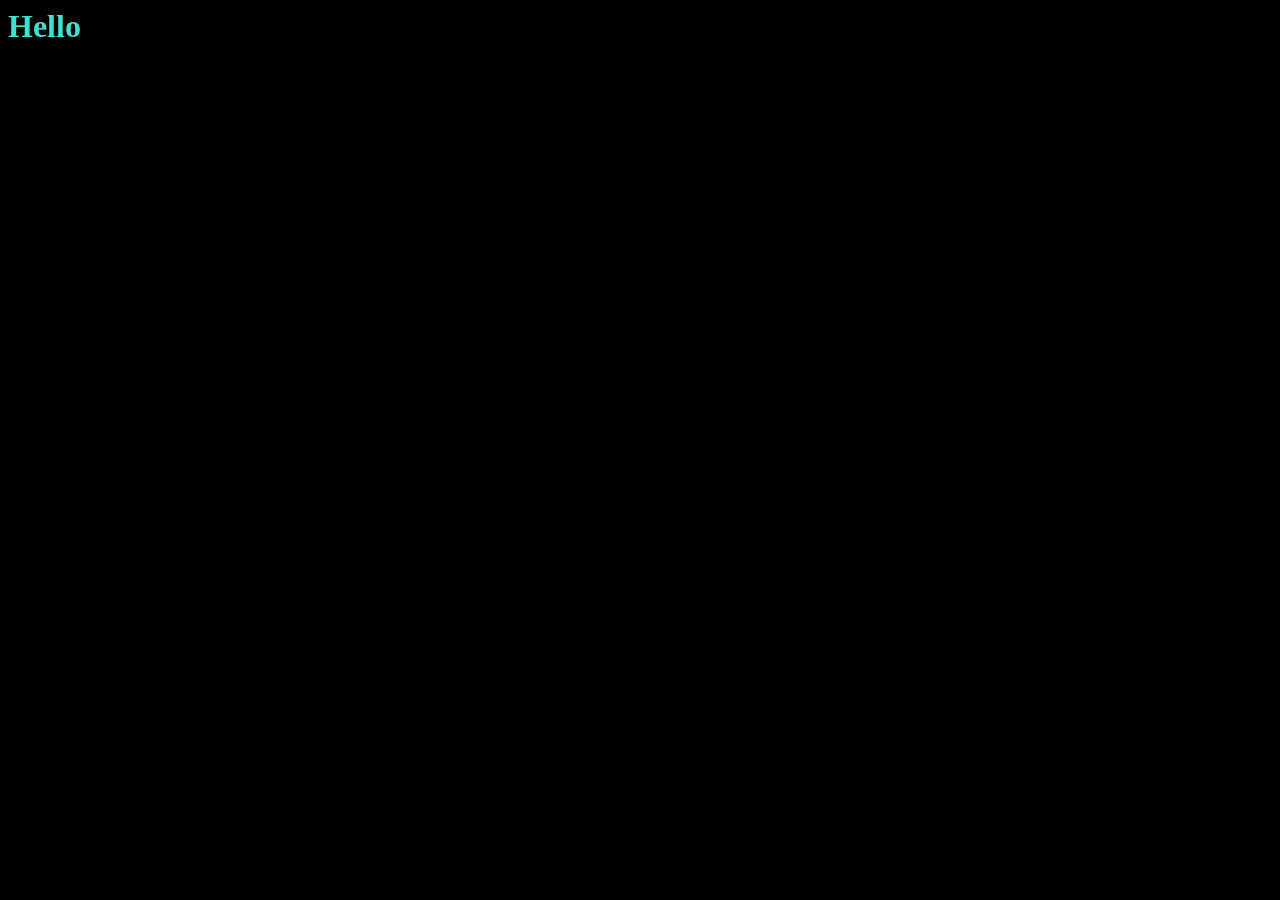
==== index.html @ 51aece28 "test" ====
<html lang="en">
  <head>
    <style>
      body {
      background-color: black;
      }
    </style>
    <h1>
      Hello
      <style>
        body {
        color: turquoise;
        }
      </style>
    </h1>
  </head>
</html>
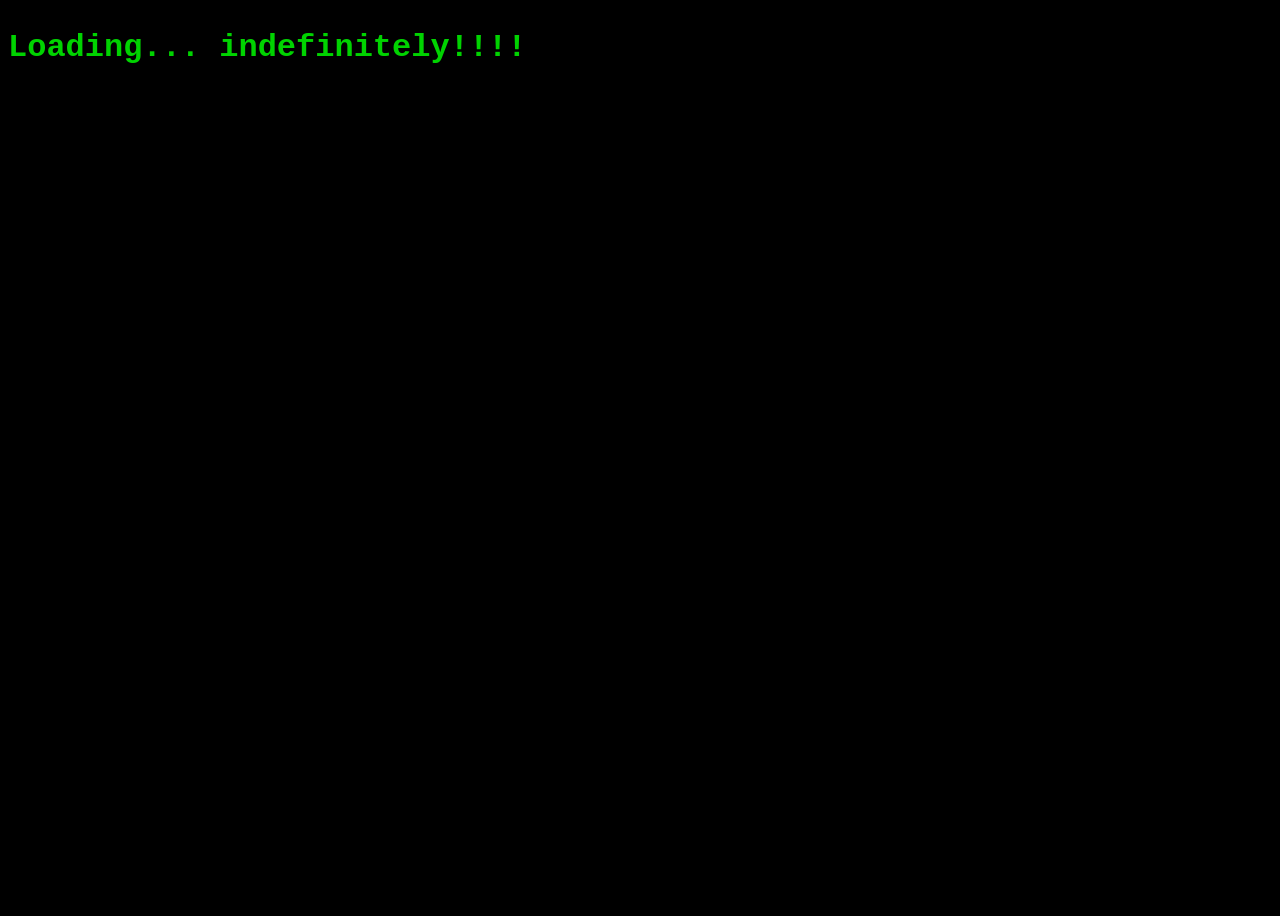
==== commit 1a482c94: "Current working "Underconstruction Page" till final design is decided" ====
--- a/index.html
+++ b/index.html
@@ -1,17 +1,10 @@
+<!DOCTYPE html>
 <html lang="en">
-  <head>
-    <style>
-      body {
-      background-color: black;
-      }
-    </style>
-    <h1>
-      Hello
-      <style>
-        body {
-        color: turquoise;
-        }
-      </style>
-    </h1>
+  <head> 
+    <link rel="stylesheet" href="css/style.css">
   </head>
+  <body>
+    <h1>Loading... indefinitely!!!!</h1>
+    <script src="js/script.js"></script>
+  </body>
 </html>
--- a/css/style.css
+++ b/css/style.css
@@ -0,0 +1,30 @@
+body {
+    font-family: 'Courier New';
+    background-color: rgb(0, 0, 0);
+    display: inline-block;
+    height: 100vh;
+    overflow: hidden;
+}
+
+h1 {
+    position: relative;
+    color: rgb(0, 211, 0);
+    display: inline-block;
+    width: 100%;
+    
+    /*Source: https://www.youtube.com/watch?v=yefgBA1CecI*/
+    white-space: nowrap;
+    overflow: hidden;
+    animation: 
+        typing 4s steps(27),
+        cursor .6s step-end infinite alternate;
+    animation-iteration-count: infinite;
+}
+
+@keyframes cursor{
+    50% { border-color: transparent }
+} /*Source: https://www.youtube.com/watch?v=yefgBA1CecI*/ 
+
+@keyframes typing {
+    from { width: 0 }
+} /*Source:  https://www.youtube.com/watch?v=yefgBA1CecI*/
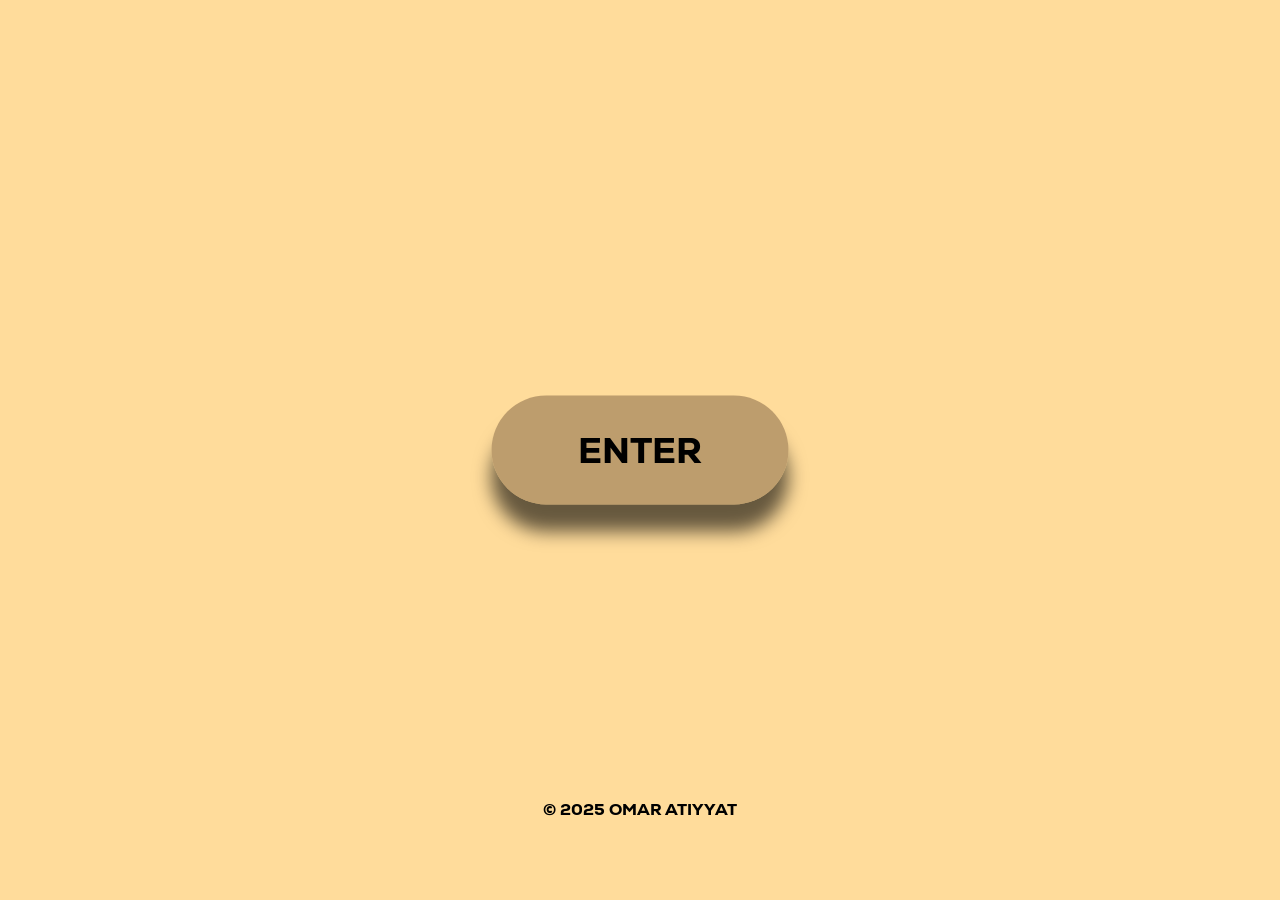
==== commit b5186af6: "Created "Work In Progress" Branch to stage changes" ====
--- a/index.html
+++ b/index.html
@@ -1,10 +1,29 @@
 <!DOCTYPE html>
 <html lang="en">
-  <head> 
+<body>
+    <div id="initialButtonContainer">  <button id="revealButton">ENTER</button>
+    </div>
+
+    <div id="hiddenButtonsContainer">
+      <div style="display: flex; justify-content: center; align-items: center; position: absolute; top: 25%; left: 25%; transform: translate(-50%, -50%);">
+        <button class="hiddenButton"><a href="pages/about.html" style="text-decoration: none; color: inherit;">ABOUT</a></button>
+      </div>
+      <div style="display: flex; justify-content: center; align-items: center; position: absolute; top: 25%; left: 75%; transform: translate(-50%, -50%);">
+        <button class="hiddenButton"><a href="pages/projects.html" style="text-decoration: none; color: inherit;">PROJECTS</a></button>
+      </div>
+      <div style="display: flex; justify-content: center; align-items: center; position: absolute; top: 75%; left: 25%; transform: translate(-50%, -50%);">
+        <button class="hiddenButton"><a href="pages/links.html" style="text-decoration: none; color: inherit;">LINKS</a></button>
+      </div>
+      <div style="display: flex; justify-content: center; align-items: center; position: absolute; top: 75%; left: 75%; transform: translate(-50%, -50%);">
+        <button class="hiddenButton"><a href="pages/resume.html" style="text-decoration: none; color: inherit;">RESUME</a></button>
+      </div>
+    </div>
+    
+    <div style="display: flex; justify-content: center; align-items: center; position: absolute; top: 90%; left: 50%; transform: translate(-50%, -50%); font-size: 1.2vh;">
+      <h2 style="display: flex">© 2025 OMAR ATIYYAT</h2>
+    </div>
+    <button class="back">🠈</button>
     <link rel="stylesheet" href="css/style.css">
-  </head>
-  <body>
-    <h1>Loading... indefinitely!!!!</h1>
     <script src="js/script.js"></script>
-  </body>
+</body>
 </html>
--- a/css/style.css
+++ b/css/style.css
@@ -1,30 +1,94 @@
-body {
-    font-family: 'Courier New';
-    background-color: rgb(0, 0, 0);
-    display: inline-block;
-    height: 100vh;
-    overflow: hidden;
+@font-face {
+    font-family: 'Nexa';
+    src: url(/fonts/Nexa-Heavy.ttf);
 }
 
-h1 {
-    position: relative;
-    color: rgb(0, 211, 0);
-    display: inline-block;
-    width: 100%;
-    
-    /*Source: https://www.youtube.com/watch?v=yefgBA1CecI*/
-    white-space: nowrap;
-    overflow: hidden;
-    animation: 
-        typing 4s steps(27),
-        cursor .6s step-end infinite alternate;
-    animation-iteration-count: infinite;
+body {
+    font-family: 'Nexa';
+    background-color: rgb(255, 220, 155);
+    margin: 0;
+    height: 100%;
 }
 
-@keyframes cursor{
-    50% { border-color: transparent }
-} /*Source: https://www.youtube.com/watch?v=yefgBA1CecI*/ 
 
-@keyframes typing {
-    from { width: 0 }
-} /*Source:  https://www.youtube.com/watch?v=yefgBA1CecI*/+button {
+    background-color: rgba(153, 122, 84, 0.649);
+    font-family: 'Nexa';
+    font-size: 4vh; 
+    border-radius: 10vh;
+    min-width: 33vh;
+    min-height: 10vh;
+    padding: 3vh 4vh;
+    transition: background-color 0.3s ease, box-shadow 0.2s ease;
+    border: none;
+    box-sizing: border-box;
+    box-shadow: 0vh 3vh 2vh rgba(0, 0, 0, .6);
+}
+
+button:hover {
+    background-color: rgb(153, 122, 84);
+    animation: bounce 0.325s;
+    animation-iteration-count: 1; 
+    box-shadow: 0 6px 8px rgba(0, 0, 0, 0.15);
+}
+
+button:active {
+    background-color: rgba(153, 122, 84, 0.69);
+    transform: scale(0.95); 
+    box-shadow: 0 2px 4px rgba(0, 0, 0, 0.1); 
+    animation: none;
+    transition: 0.07s ease;
+}
+
+.back {
+    display: none;
+    font-size: 6vh;
+    background: none;
+    box-shadow: 0px 0px 0px;
+    top: 5%;
+    left: 5%;
+}
+
+.back:hover {
+    background: none;
+    box-shadow: 0px 0px 0px;
+}
+
+.back:active {
+    background: none;
+    box-shadow: 0px 0px 0px;
+}
+
+.hiddenButton {
+  display: none;
+}
+#initialButtonContainer {
+  display: flex;
+  justify-content: center;
+  align-items: center;
+  position: fixed;
+  top: 50%;
+  left: 50%;
+  transform: translate(-50%, -50%);
+}
+#hiddenButtonsContainer {}
+
+@keyframes bounce {
+    0% {
+      transform: scale(1);
+    }
+    25% {
+      transform: scale(1.03);
+    }
+    50% {
+      transform: scale(1); 
+    }
+    75% {
+      transform: scale(1.01);
+    }
+    100% {
+      transform: scale(1);
+    }
+}
+
+  
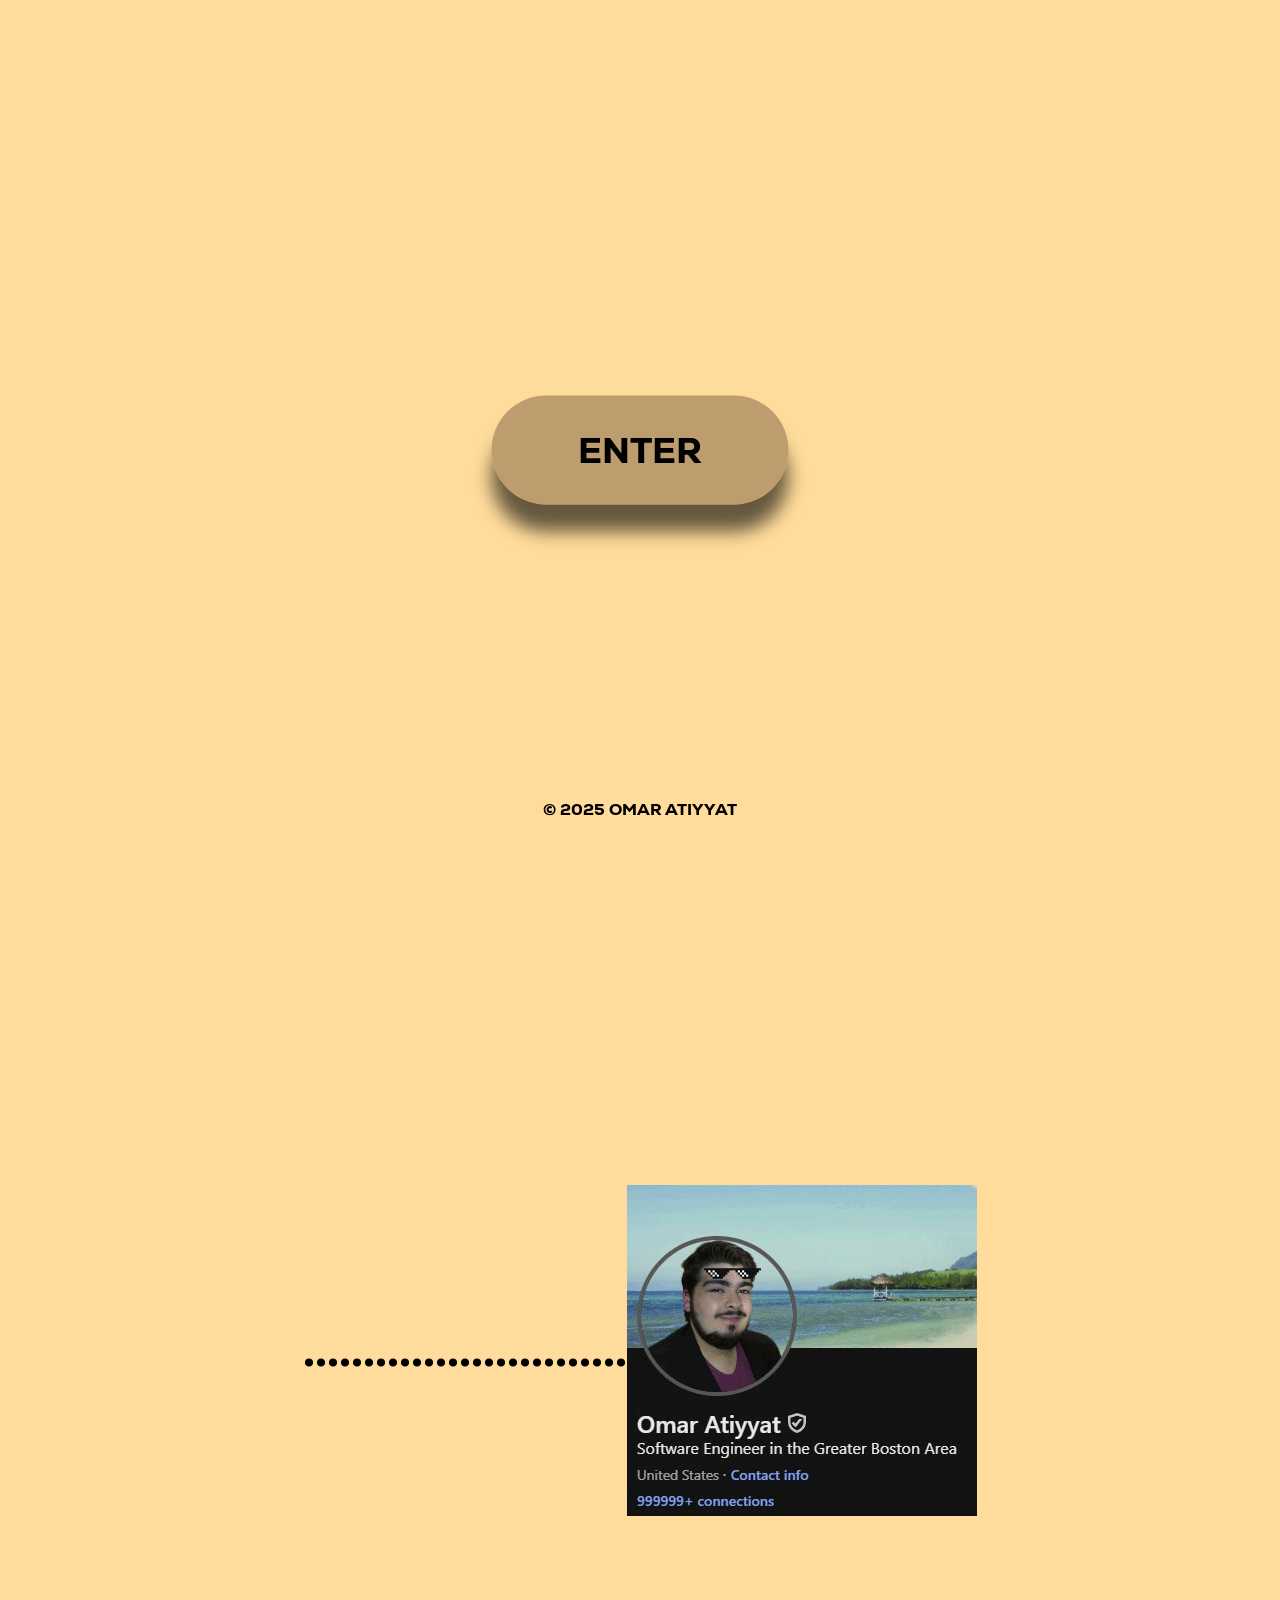
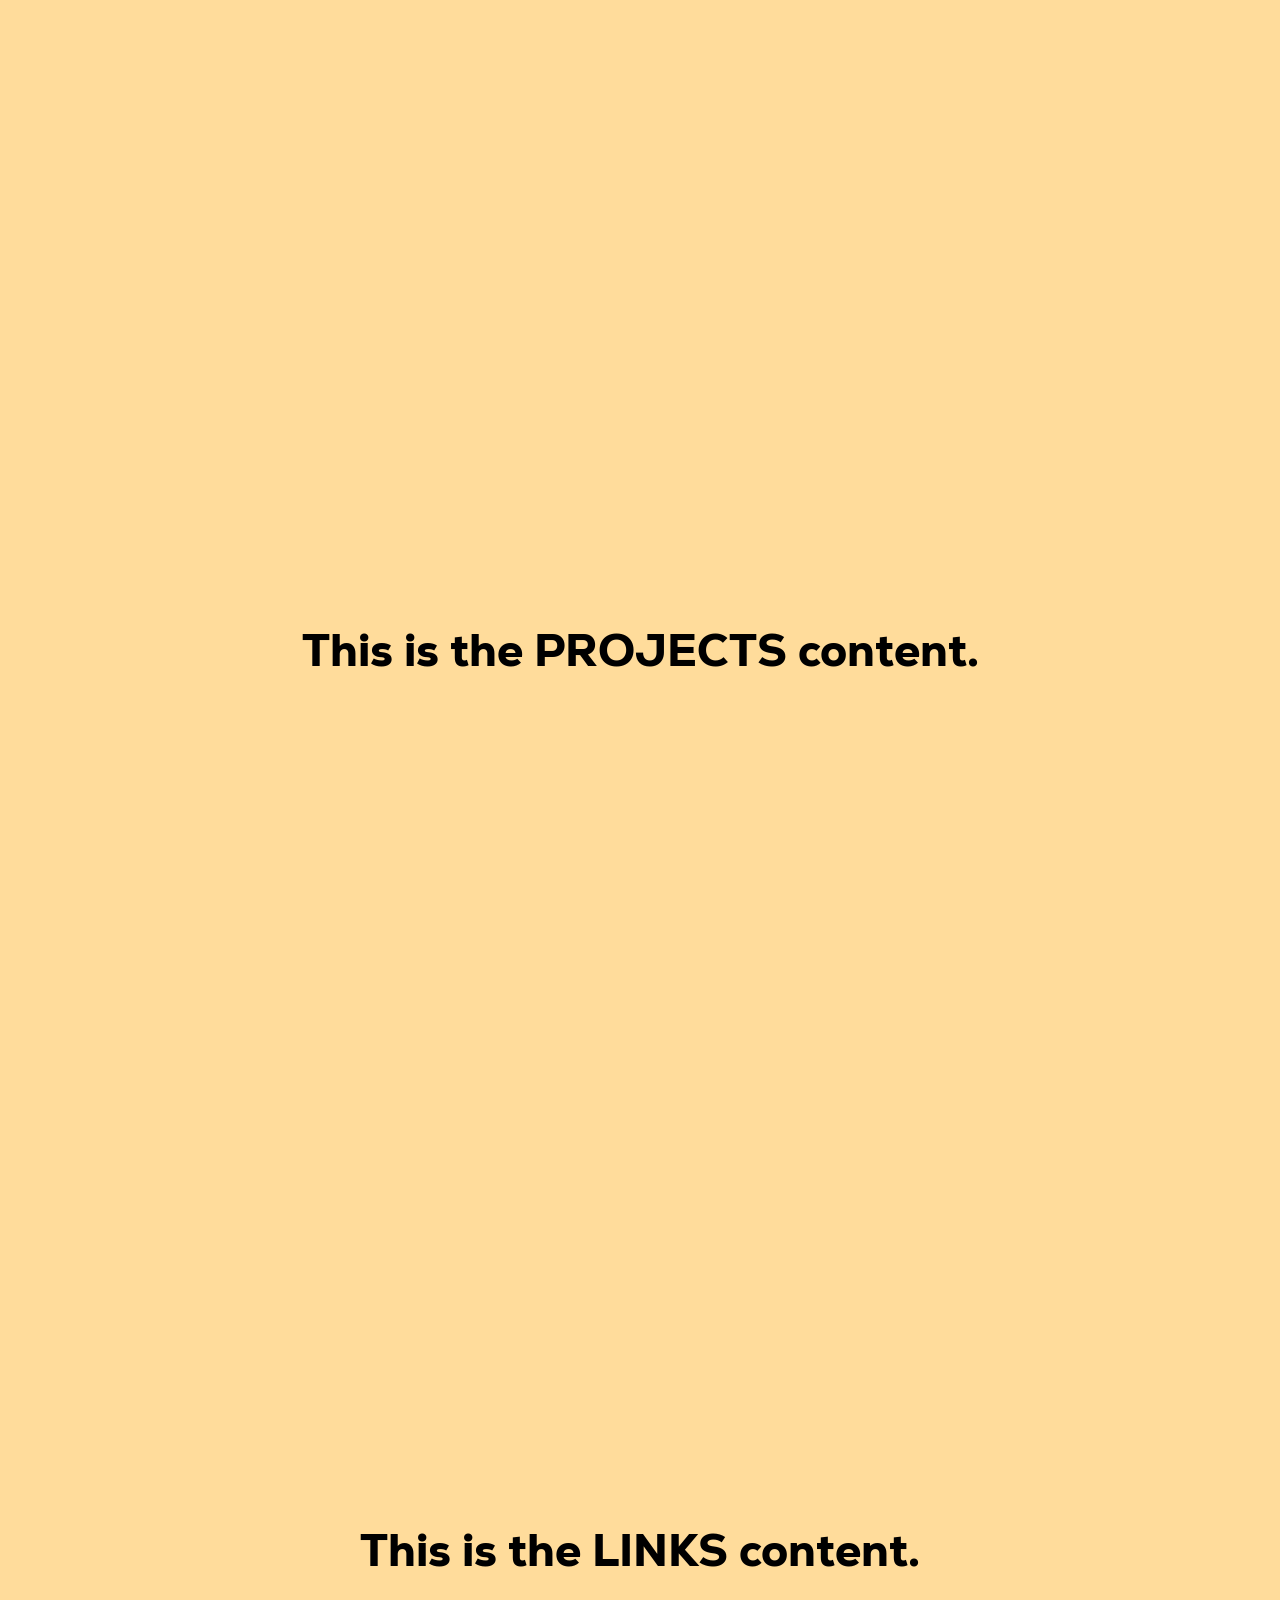
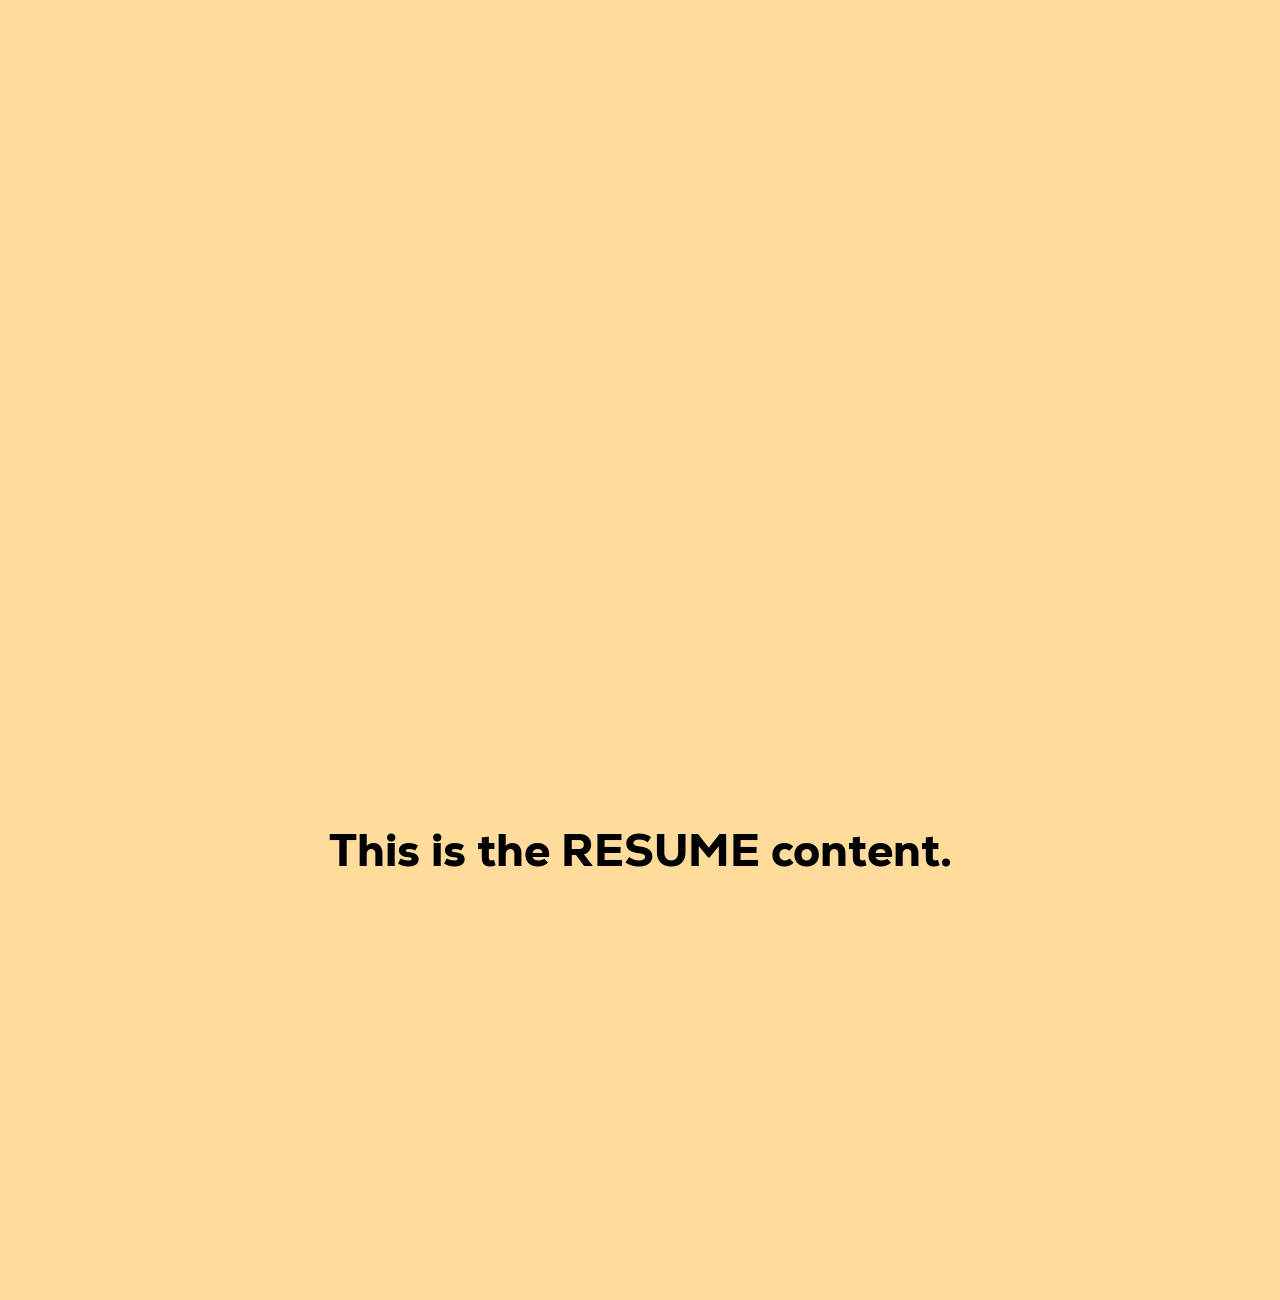
==== commit bac886d5: "Added sections for each button to direct too + Need to Populate spaces next" ====
--- a/index.html
+++ b/index.html
@@ -1,29 +1,51 @@
 <!DOCTYPE html>
 <html lang="en">
-<body>
-    <div id="initialButtonContainer">  <button id="revealButton">ENTER</button>
+<meta name="viewport" content="width=device-width, initial-scale=1.0">
+<body style="overflow: hidden;">
+    <div id="buttonsSpace" style="height: 100vh;"></div>
+
+    <div id="initialButtonContainer">
+        <button id="revealButton">ENTER</button>
     </div>
 
     <div id="hiddenButtonsContainer">
-      <div style="display: flex; justify-content: center; align-items: center; position: absolute; top: 25%; left: 25%; transform: translate(-50%, -50%);">
-        <button class="hiddenButton"><a href="pages/about.html" style="text-decoration: none; color: inherit;">ABOUT</a></button>
-      </div>
-      <div style="display: flex; justify-content: center; align-items: center; position: absolute; top: 25%; left: 75%; transform: translate(-50%, -50%);">
-        <button class="hiddenButton"><a href="pages/projects.html" style="text-decoration: none; color: inherit;">PROJECTS</a></button>
-      </div>
-      <div style="display: flex; justify-content: center; align-items: center; position: absolute; top: 75%; left: 25%; transform: translate(-50%, -50%);">
-        <button class="hiddenButton"><a href="pages/links.html" style="text-decoration: none; color: inherit;">LINKS</a></button>
-      </div>
-      <div style="display: flex; justify-content: center; align-items: center; position: absolute; top: 75%; left: 75%; transform: translate(-50%, -50%);">
-        <button class="hiddenButton"><a href="pages/resume.html" style="text-decoration: none; color: inherit;">RESUME</a></button>
-      </div>
+        <div class="hiddenButtonContainer" style="position: absolute; top: 50%; left: 50%; transform: translate(-50%, -50%);">
+            <button class="hiddenButton aboutButton">ABOUT</button>
+        </div>
+        <div class="hiddenButtonContainer" style="position: absolute; top: 50%; left: 50%; transform: translate(-50%, -50%);">
+            <button class="hiddenButton projectsButton">PROJECTS</button>
+        </div>
+        <div class="hiddenButtonContainer" style="position: absolute; top: 50%; left: 50%; transform: translate(-50%, -50%);">
+            <button class="hiddenButton linksButton">LINKS</button>
+        </div>
+        <div class="hiddenButtonContainer" style="position: absolute; top: 50%; left: 50%; transform: translate(-50%, -50%);">
+            <button class="hiddenButton resumeButton">RESUME</button>
+        </div>
     </div>
-    
-    <div style="display: flex; justify-content: center; align-items: center; position: absolute; top: 90%; left: 50%; transform: translate(-50%, -50%); font-size: 1.2vh;">
-      <h2 style="display: flex">© 2025 OMAR ATIYYAT</h2>
+
+    <div id="copyrightText" style="display: flex; justify-content: center; align-items: center; position: absolute; top: 90%; left: 50%; transform: translate(-50%, -50%); font-size: 1.2vh;">
+        <h2 style="display: flex">© 2025 OMAR ATIYYAT</h2>
     </div>
     <button class="back">🠈</button>
+
+    <div id="aboutContent" class="content-section">
+        <p>...........................</p>
+        <img src="Assets/testGif.gif">
+    </div>
+
+    <div id="projectsContent" class="content-section">
+        <p>This is the PROJECTS content.</p>
+    </div>
+
+    <div id="linksContent" class="content-section">
+        <p>This is the LINKS content.</p>
+    </div>
+
+    <div id="resumeContent" class="content-section">
+        <p>This is the RESUME content.</p>
+    </div>
+
     <link rel="stylesheet" href="css/style.css">
     <script src="js/script.js"></script>
 </body>
-</html>
+</html>
--- a/css/style.css
+++ b/css/style.css
@@ -1,67 +1,68 @@
 @font-face {
-    font-family: 'Nexa';
-    src: url(/fonts/Nexa-Heavy.ttf);
+  font-family: 'Nexa';
+  src: url(/fonts/Nexa-Heavy.ttf);
 }
 
 body {
-    font-family: 'Nexa';
-    background-color: rgb(255, 220, 155);
-    margin: 0;
-    height: 100%;
-}
-
+  font-family: 'Nexa';
+  background-color: rgb(255, 220, 155);
+  margin: 0;
+  height: 100%;
+}
 
 button {
-    background-color: rgba(153, 122, 84, 0.649);
-    font-family: 'Nexa';
-    font-size: 4vh; 
-    border-radius: 10vh;
-    min-width: 33vh;
-    min-height: 10vh;
-    padding: 3vh 4vh;
-    transition: background-color 0.3s ease, box-shadow 0.2s ease;
-    border: none;
-    box-sizing: border-box;
-    box-shadow: 0vh 3vh 2vh rgba(0, 0, 0, .6);
+  background-color: rgba(153, 122, 84, 0.649);
+  font-family: 'Nexa';
+  font-size: 4vh;
+  border-radius: 10vh;
+  min-width: 33vh;
+  min-height: 10vh;
+  padding: 3vh 4vh;
+  transition: background-color 0.3s ease, box-shadow 0.2s ease;
+  border: none;
+  box-sizing: border-box;
+  box-shadow: 0vh 3vh 2vh rgba(0, 0, 0, .6);
 }
 
 button:hover {
-    background-color: rgb(153, 122, 84);
-    animation: bounce 0.325s;
-    animation-iteration-count: 1; 
-    box-shadow: 0 6px 8px rgba(0, 0, 0, 0.15);
+  background-color: rgb(153, 122, 84);
+  animation: bounce 0.325s;
+  animation-iteration-count: 1;
+  box-shadow: 0 6px 8px rgba(0, 0, 0, 0.15);
 }
 
 button:active {
-    background-color: rgba(153, 122, 84, 0.69);
-    transform: scale(0.95); 
-    box-shadow: 0 2px 4px rgba(0, 0, 0, 0.1); 
-    animation: none;
-    transition: 0.07s ease;
+  background-color: rgba(153, 122, 84, 0.69);
+  transform: scale(0.95);
+  box-shadow: 0 2px 4px rgba(0, 0, 0, 0.1);
+  animation: none;
+  transition: 0.07s ease;
 }
 
 .back {
-    display: none;
-    font-size: 6vh;
-    background: none;
-    box-shadow: 0px 0px 0px;
-    top: 5%;
-    left: 5%;
+  position: fixed;
+  display: none;
+  font-size: 6vh;
+  background: none;
+  box-shadow: 0px 0px 0px;
+  top: 5%;
+  left: 5%;
 }
 
 .back:hover {
-    background: none;
-    box-shadow: 0px 0px 0px;
+  background: none;
+  box-shadow: 0px 0px 0px;
 }
 
 .back:active {
-    background: none;
-    box-shadow: 0px 0px 0px;
-}
-
-.hiddenButton {
+  background: none;
+  box-shadow: 0px 0px 0px;
+}
+
+.hiddenButtonContainer {
   display: none;
 }
+
 #initialButtonContainer {
   display: flex;
   justify-content: center;
@@ -70,25 +71,155 @@
   top: 50%;
   left: 50%;
   transform: translate(-50%, -50%);
-}
-#hiddenButtonsContainer {}
+  z-index: 10;
+}
+
+#hiddenButtonsContainer {
+  z-index: 5;
+}
 
 @keyframes bounce {
-    0% {
+  0% {
       transform: scale(1);
-    }
-    25% {
+  }
+  25% {
       transform: scale(1.03);
-    }
-    50% {
-      transform: scale(1); 
-    }
-    75% {
+  }
+  50% {
+      transform: scale(1);
+  }
+  75% {
       transform: scale(1.01);
-    }
-    100% {
+  }
+  100% {
       transform: scale(1);
-    }
-}
-
-  +  }
+}
+
+@keyframes bobAndRotate {
+  0%, 100% {
+      transform: translateY(0vh) rotate(0deg);
+  }
+  12.5% {
+      transform: translateY(0.25vh) rotate(1deg);
+  }
+  25% {
+      transform: translateY(0.5vh) rotate(2deg);
+  }
+  37.5% {
+      transform: translateY(0.75vh) rotate(1deg);
+  }
+  50% {
+      transform: translateY(1vh) rotate(0deg);
+  }
+  62.5% {
+      transform: translateY(0.75vh) rotate(-1deg);
+  }
+  75% {
+      transform: translateY(0.5vh) rotate(-2deg);
+  }
+  87.5% {
+      transform: translateY(0.25vh) rotate(-1deg);
+  }
+}
+
+@keyframes gradientTransition {
+  0% {
+      background-image: linear-gradient(rgb(255, 220, 155) 100%, rgb(122, 98, 69) 0%);
+  }
+  10% {
+      background-image: linear-gradient(rgb(255, 220, 155) 90%, rgb(122, 98, 69) 10%);
+  }
+  20% {
+      background-image: linear-gradient(rgb(255, 220, 155) 80%, rgb(122, 98, 69) 20%);
+  }
+  30% {
+      background-image: linear-gradient(rgb(255, 220, 155) 70%, rgb(122, 98, 69) 30%);
+  }
+  40% {
+      background-image: linear-gradient(rgb(255, 220, 155) 60%, rgb(122, 98, 69) 40%);
+  }
+  50% {
+      background-image: linear-gradient(rgb(255, 220, 155) 50%, rgb(122, 98, 69) 50%);
+  }
+  60% {
+      background-image: linear-gradient(rgb(255, 220, 155) 40%, rgb(122, 98, 69) 60%);
+  }
+  70% {
+      background-image: linear-gradient(rgb(255, 220, 155) 30%, rgb(122, 98, 69) 70%);
+  }
+  80% {
+      background-image: linear-gradient(rgb(255, 220, 155) 20%, rgb(122, 98, 69) 80%);
+  }
+  90% {
+      background-image: linear-gradient(rgb(255, 220, 155) 10%, rgb(122, 98, 69) 90%);
+  }
+  100% {
+      background-image: linear-gradient(rgb(255, 220, 155) 0%, rgb(122, 98, 69) 100%);
+  }
+}
+
+.gradient-background {
+  width: 100%;
+  height: 100%;
+  animation: gradientTransition 0.1s ease;
+  background-image: linear-gradient(rgb(255, 220, 155) 0%, rgb(122, 98, 69) 100%);
+}
+
+@keyframes gradientTransition1 {
+  0% {
+      background-image: linear-gradient(rgb(255, 220, 155) 0%, rgb(122, 98, 69) 100%);
+  }
+  10% {
+      background-image: linear-gradient(rgb(255, 220, 155) 10%, rgb(122, 98, 69) 90%);
+  }
+  20% {
+      background-image: linear-gradient(rgb(255, 220, 155) 20%, rgb(122, 98, 69) 80%);
+  }
+  30% {
+      background-image: linear-gradient(rgb(255, 220, 155) 30%, rgb(122, 98, 69) 70%);
+  }
+  40% {
+      background-image: linear-gradient(rgb(255, 220, 155) 40%, rgb(122, 98, 69) 60%);
+  }
+  50% {
+      background-image: linear-gradient(rgb(255, 220, 155) 50%, rgb(122, 98, 69) 50%);
+  }
+  60% {
+      background-image: linear-gradient(rgb(255, 220, 155) 60%, rgb(122, 98, 69) 40%);
+  }
+  70% {
+      background-image: linear-gradient(rgb(255, 220, 155) 70%, rgb(122, 98, 69) 30%);
+  }
+  80% {
+      background-image: linear-gradient(rgb(255, 220, 155) 80%, rgb(122, 98, 69) 20%);
+  }
+  90% {
+      background-image: linear-gradient(rgb(255, 220, 155) 90%, rgb(122, 98, 69) 10%);
+  }
+  100% {
+      background-image: linear-gradient(rgb(255, 220, 155) 100%, rgb(122, 98, 69) 0%);
+  }
+}
+
+.gradient-background1 {
+  width: 100%;
+  height: 100%;
+  animation: gradientTransition1 0.1s ease;
+  background-image: linear-gradient(rgb(255, 220, 155) 100%, rgb(122, 98, 69) 0%);
+}
+
+.hiddenButton {
+  will-change: transform;
+  transform: translateZ(0);
+  animation: bobAndRotate 8s ease-in infinite;
+}
+
+.content-section {
+  min-height: 100vh;
+  width: 100%;
+  display: flex;
+  justify-content: center;
+  align-items: center;
+  font-size: 5vh;
+}
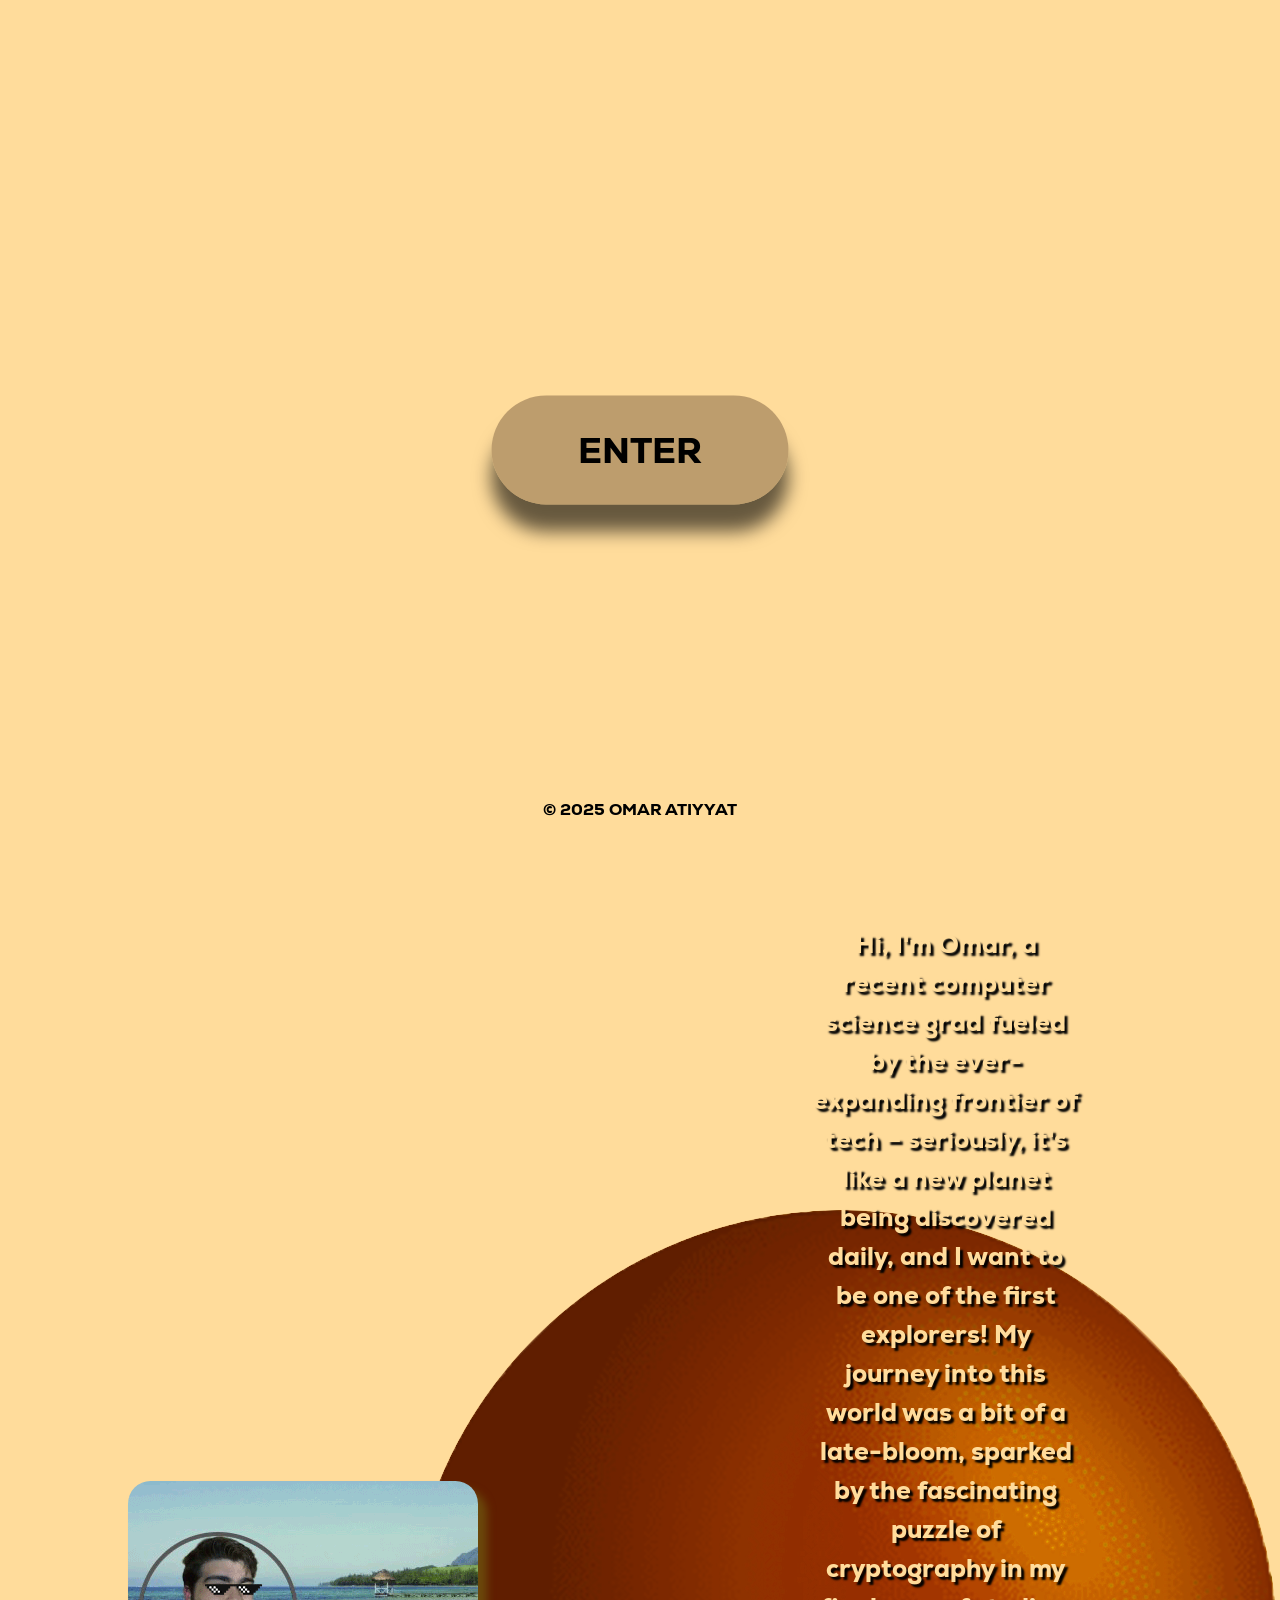
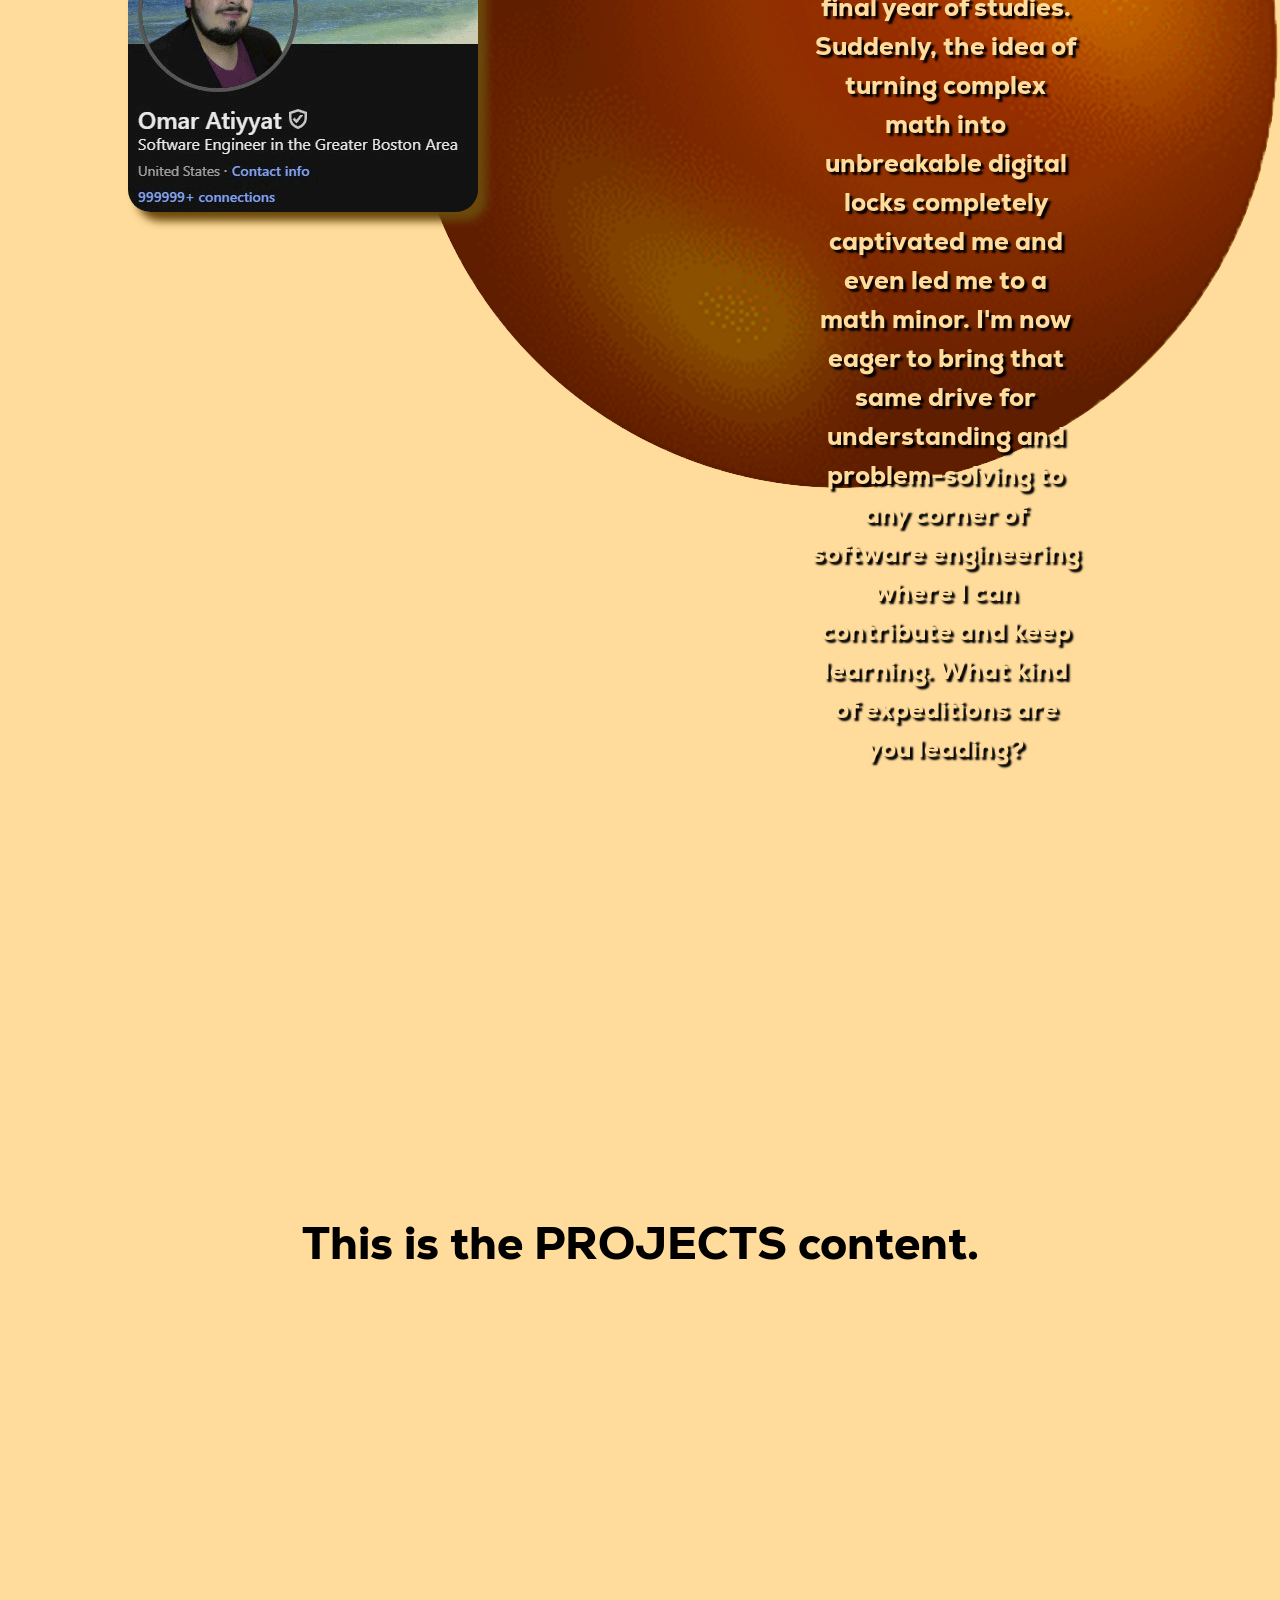
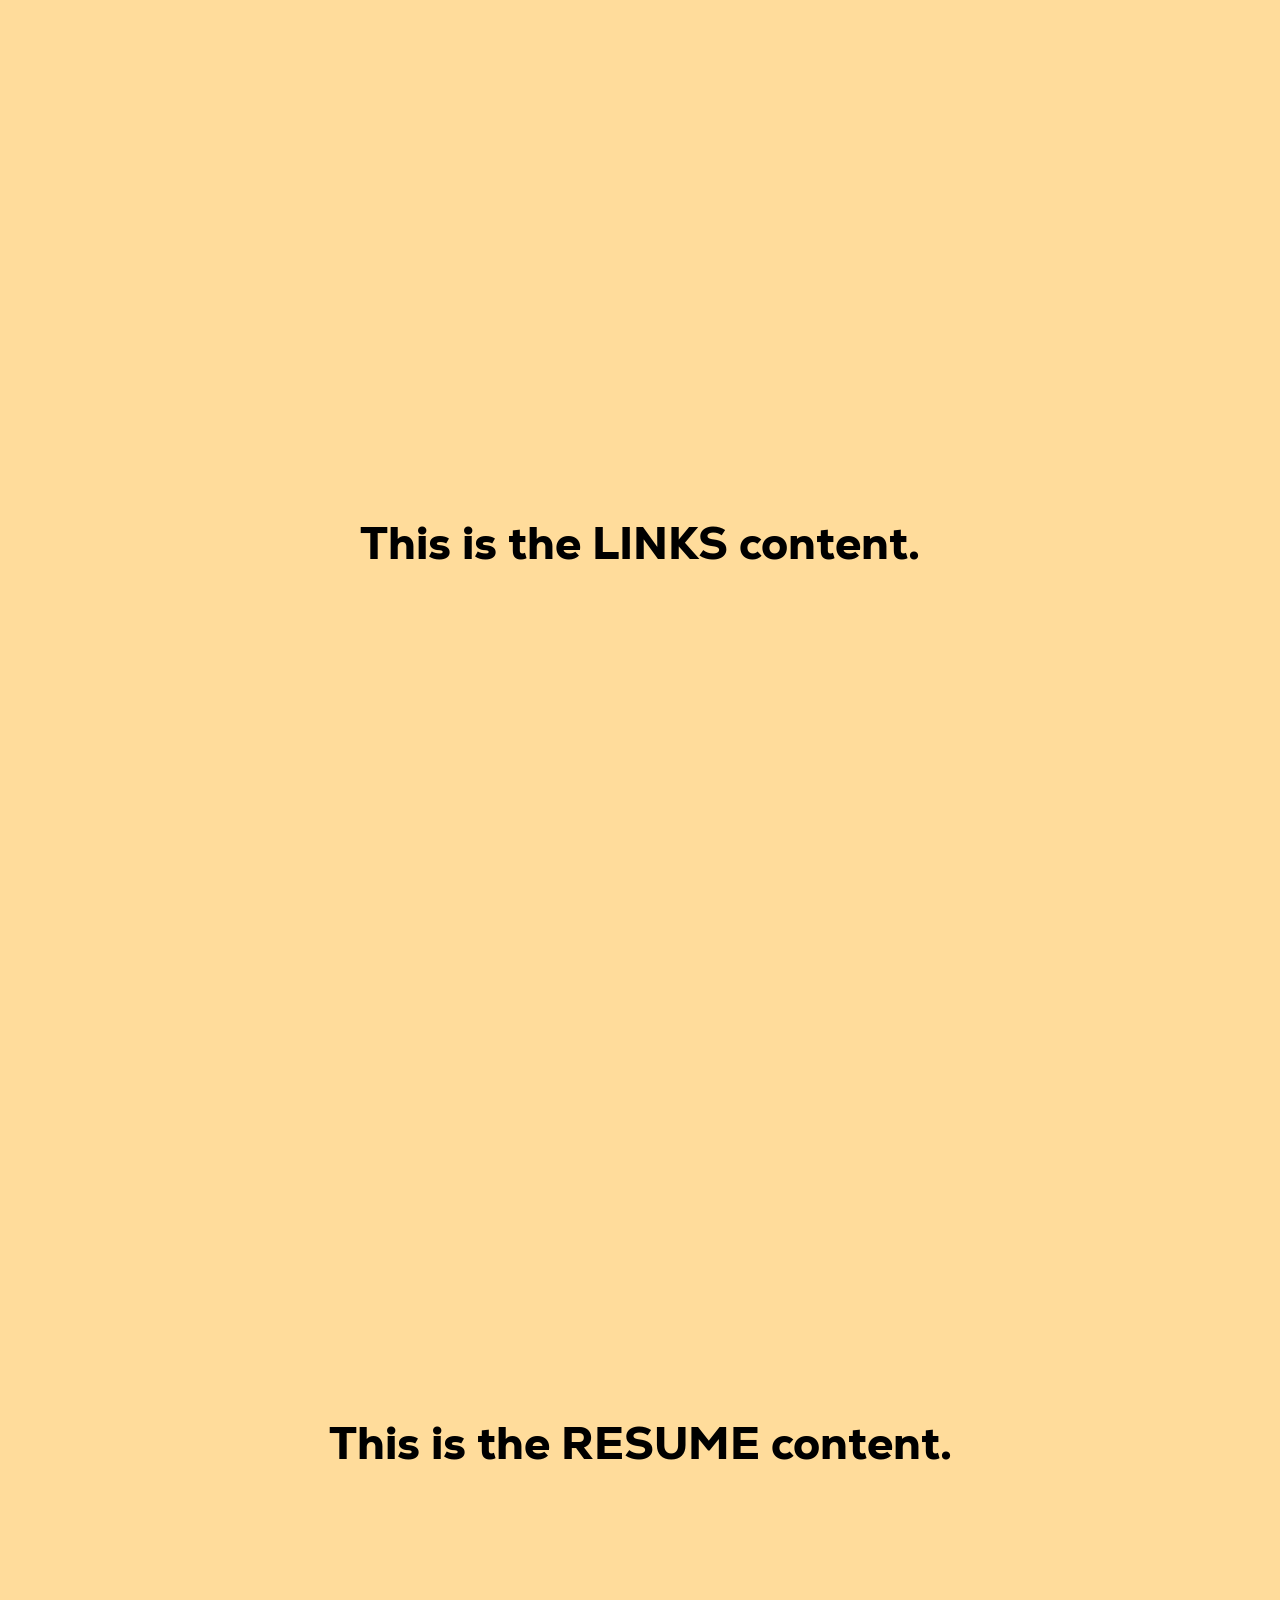
==== commit 64c6e94a: "Configured an animated background + populated About + Need to populate rest to finish for now" ====
--- a/index.html
+++ b/index.html
@@ -2,6 +2,7 @@
 <html lang="en">
 <meta name="viewport" content="width=device-width, initial-scale=1.0">
 <body style="overflow: hidden;">
+    <div id="backgroundAnimationContainer" style="position: fixed; top: 0; left: 0; width: 100%; height: 100%; pointer-events: none; z-index: -1;"></div>
     <div id="buttonsSpace" style="height: 100vh;"></div>
 
     <div id="initialButtonContainer">
@@ -29,8 +30,20 @@
     <button class="back">🠈</button>
 
     <div id="aboutContent" class="content-section">
-        <p>...........................</p>
-        <img src="Assets/testGif.gif">
+        <img class="my-img bounce" style="position: relative; top: 10%; left: 31%;" src="Assets/websiteSphere2.png"></img>
+        <div>
+            <p class="my-p bounce" style="position: relative; text-align: center; width: 70%; right: 22%; font-size: 2.8vh; color: rgb(255, 220, 155); text-shadow: 3px 3px 2px black;">Hi, I'm Omar, a recent computer science grad fueled by the 
+                ever-expanding frontier of tech – seriously, it's like a new planet 
+                being discovered daily, and I want to be one of the first explorers! 
+                My journey into this world was a bit of a late-bloom, sparked by 
+                the fascinating puzzle of cryptography in my final year of studies. Suddenly, 
+                the idea of turning complex math into unbreakable digital locks completely 
+                captivated me and even led me to a math minor. I'm now eager to bring 
+                that same drive for understanding and problem-solving to any corner of 
+                software engineering where I can contribute and keep learning. 
+                What kind of expeditions are you leading?</p>
+        </div>
+        <img style= "border-radius: 2.5vh; border: none; position: absolute; left: 10%; box-sizing: border-box; box-shadow: 1vh 1vh 1vh rgb(107, 73, 11);" src="Assets/testGif.gif"></img>
     </div>
 
     <div id="projectsContent" class="content-section">
--- a/css/style.css
+++ b/css/style.css
@@ -202,6 +202,15 @@
   }
 }
 
+@keyframes bob {
+  0%, 100% {
+      transform: translateY(0vh);
+  }
+  50% {
+      transform: translateY(1vh);
+  }
+}
+
 .gradient-background1 {
   width: 100%;
   height: 100%;
@@ -222,4 +231,11 @@
   justify-content: center;
   align-items: center;
   font-size: 5vh;
+}
+
+.my-p.bounce{
+  animation: bob 4s ease-in-out infinite;
+}
+.my-img.bounce{
+  animation: bob 4s ease-in-out infinite;
 }
